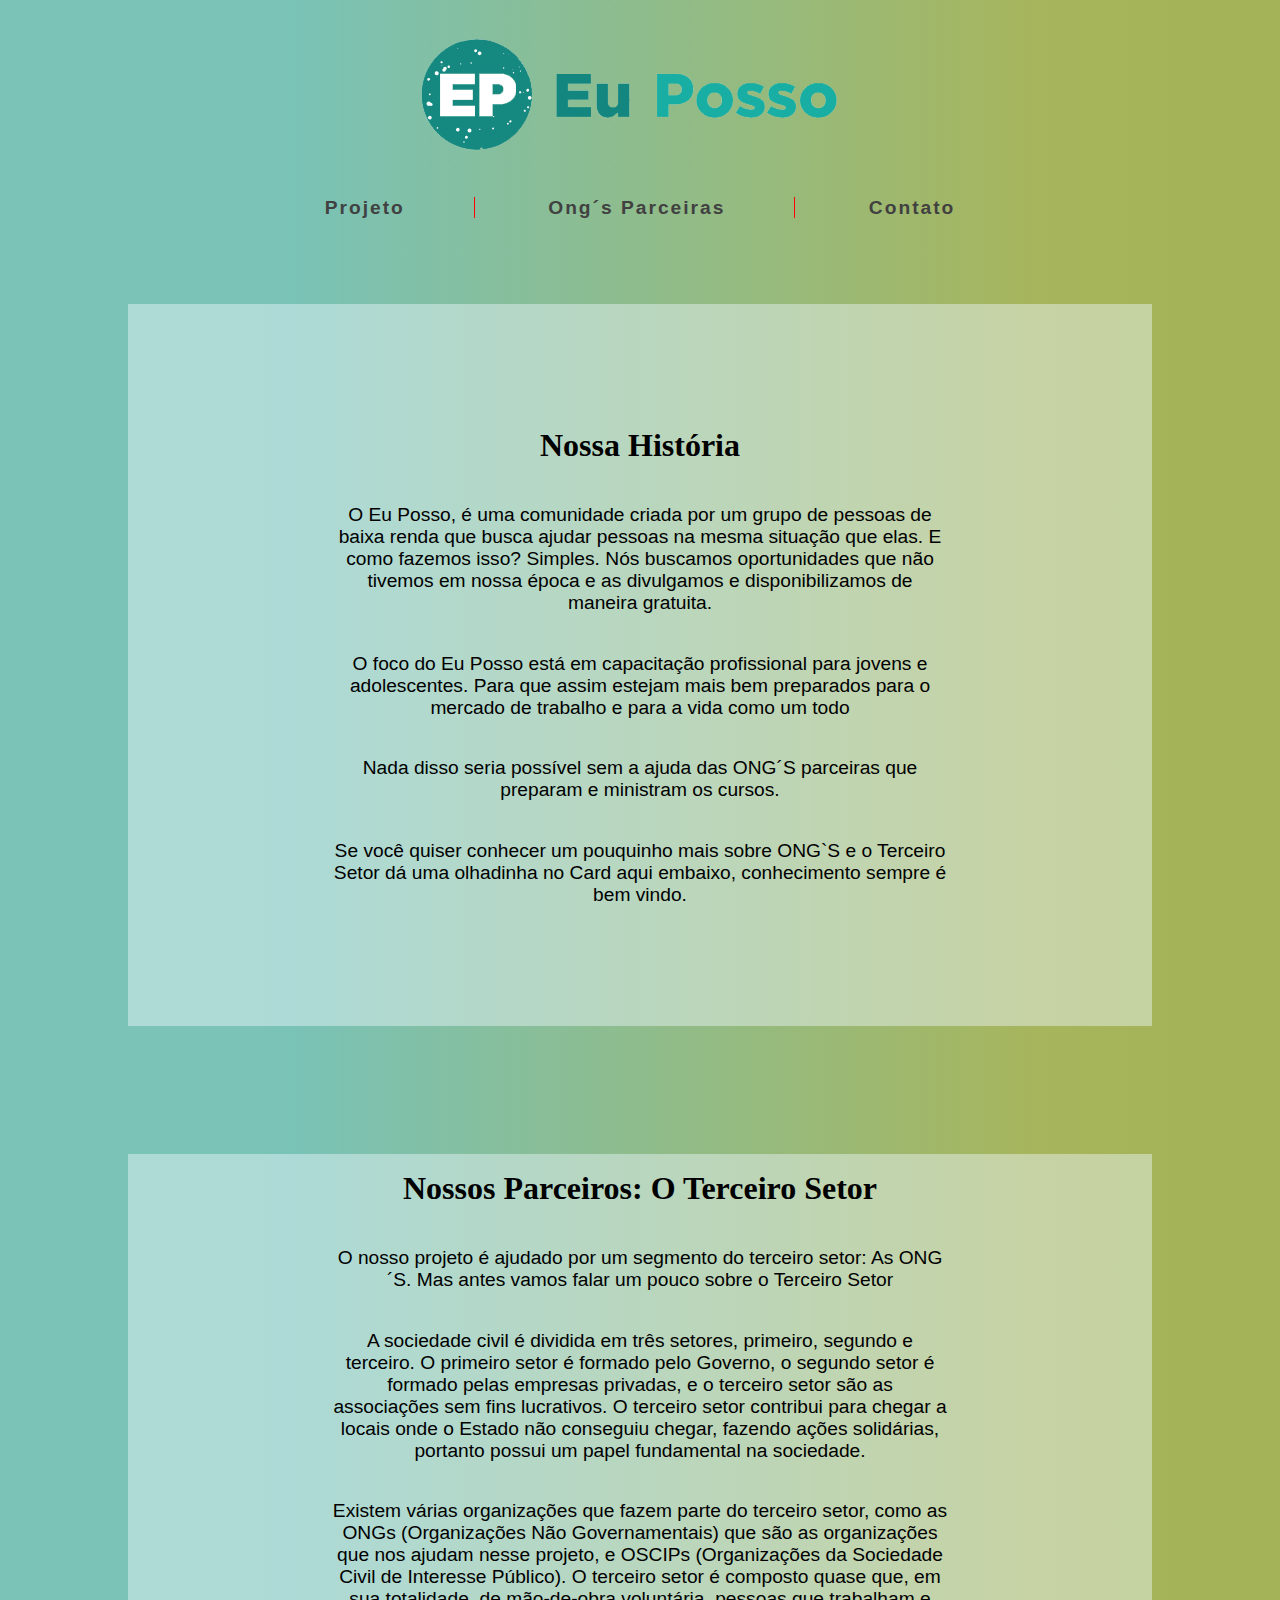
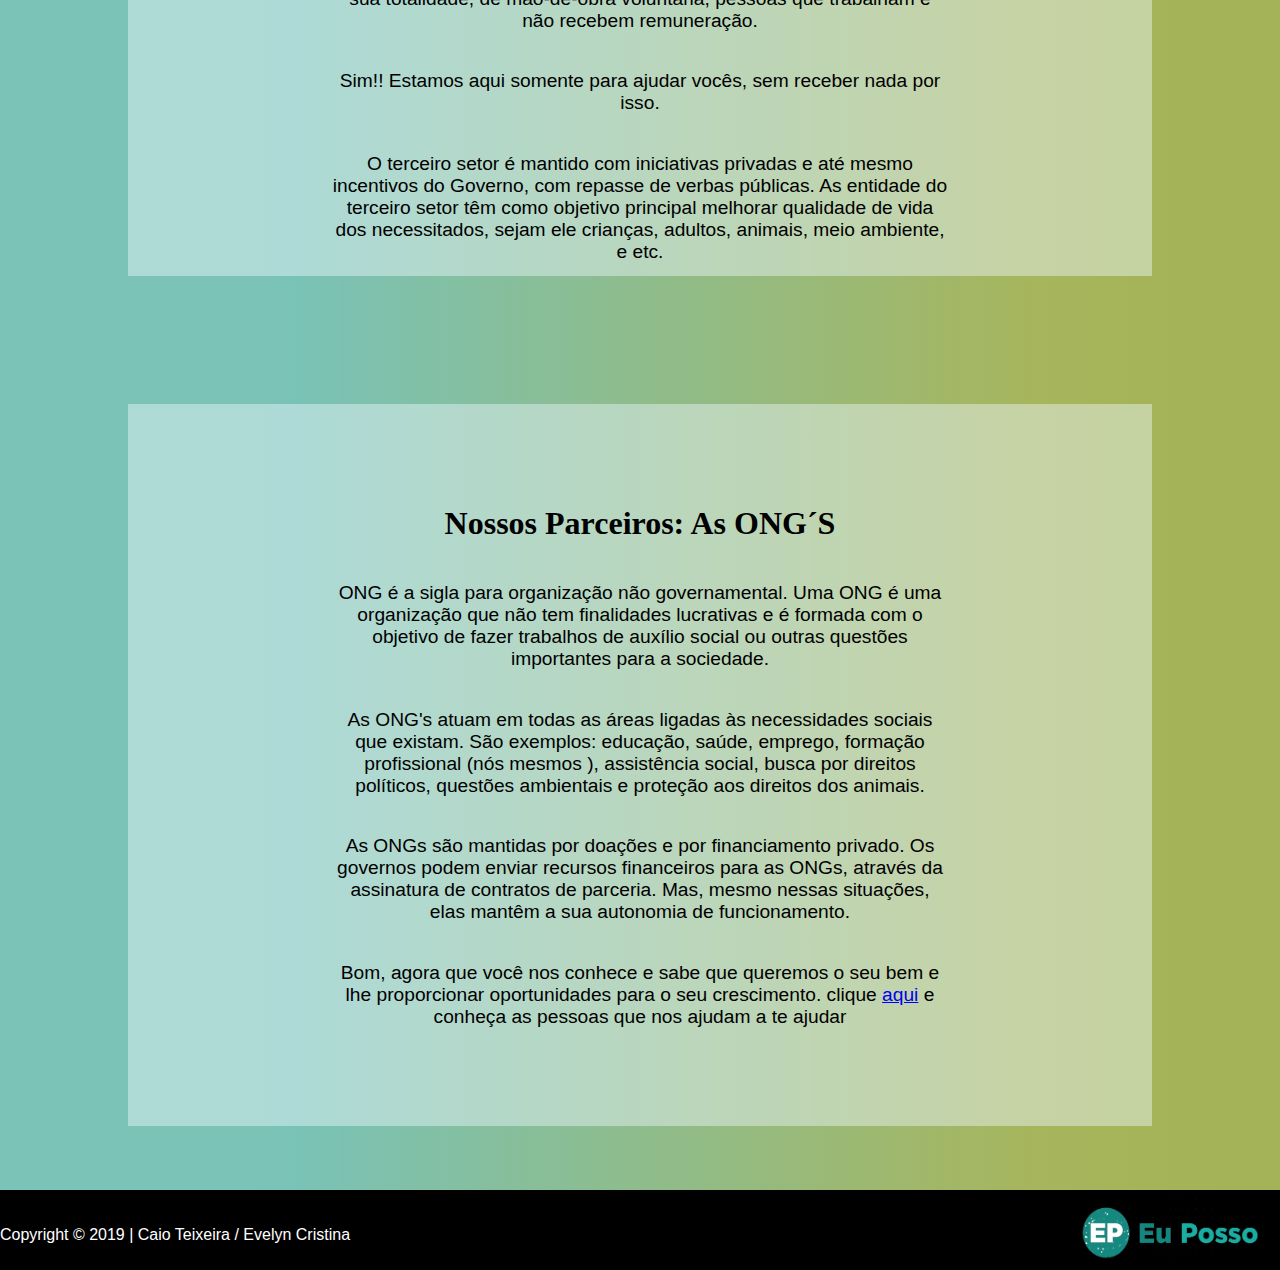
==== index.html @ 23ab4783 "04.05" ====
<!DOCTYPE html>
<html lang="pt">
<head>
    <meta charset="UTF-8">
    <link rel="stylesheet" href="assets/css/style.css">
    <title>APS - WEB</title>
</head>
<body>
    <nav>
        <img src="assets/imagens/logo.png" width="499px" height="177px">
        <div class="menu">
            <a href="index.html">Projeto</a>
            <a href="parceiros.html">Ong´s Parceiras</a>
            <a href="contatos.html">Contato</a>
        </div>
    </nav>
    
    <section class="conteudo" >
        <div class="card">
            <h1>Nossa História</h1>
            <p>O Eu Posso, é uma comunidade criada por um grupo de pessoas de baixa renda que busca ajudar pessoas na mesma situação que elas. E como fazemos isso? Simples. Nós buscamos oportunidades que não tivemos em nossa época e as divulgamos e disponibilizamos de maneira gratuita.</p>
            <p>O foco do Eu Posso está em capacitação profissional para jovens e adolescentes. Para que assim estejam mais bem preparados para o mercado de trabalho e para a vida como um todo</p>
            <p>Nada disso seria possível sem a ajuda das ONG´S parceiras que preparam e ministram os cursos.</p>
            <p>Se você quiser conhecer um pouquinho mais sobre ONG`S e o Terceiro Setor dá uma olhadinha no Card aqui embaixo, conhecimento sempre é bem vindo.</p>
        </div>
    </section>
    
    <section class="conteudo">
        <div class="card ">
            <h1>Nossos Parceiros: O Terceiro Setor</h1>
            <p>O nosso projeto é ajudado por um segmento do terceiro setor: As ONG´S. Mas antes vamos falar um pouco sobre o Terceiro Setor</p>
            <p>A sociedade civil é dividida em três setores, primeiro, segundo e terceiro. O primeiro setor é formado pelo Governo, o segundo setor é formado pelas empresas privadas, e o terceiro setor são as associações sem fins lucrativos. O terceiro setor contribui para chegar a locais onde o Estado não conseguiu chegar, fazendo ações solidárias, portanto possui um papel fundamental na sociedade.</p>
            <p>Existem várias organizações que fazem parte do terceiro setor, como as ONGs (Organizações Não Governamentais) que são as organizações que nos ajudam nesse projeto, e OSCIPs (Organizações da Sociedade Civil de Interesse Público). O terceiro setor é composto quase que, em sua totalidade, de mão-de-obra voluntária, pessoas que trabalham e não recebem remuneração.</p>
            <p>Sim!! Estamos aqui somente para ajudar vocês, sem receber nada por isso.</p>
            <p>O terceiro setor é mantido com iniciativas privadas e até mesmo incentivos do Governo, com repasse de verbas públicas. As entidade do terceiro setor têm como objetivo principal melhorar qualidade de vida dos necessitados, sejam ele crianças, adultos, animais, meio ambiente, e etc.</p>
            
        </div>
    </section>
    
    <section class="conteudo">
        <div class="card">
            <h1>Nossos Parceiros: As ONG´S</h1>
            <p>ONG é a sigla para organização não governamental. Uma ONG é uma organização que não tem finalidades lucrativas e é formada com o objetivo de fazer trabalhos de auxílio social ou outras questões importantes para a sociedade.</p>
            <p>As ONG's atuam em todas as áreas ligadas às necessidades sociais que existam. São exemplos: educação, saúde, emprego, formação profissional (nós mesmos  ), assistência social, busca por direitos políticos, questões ambientais e proteção aos direitos dos animais.</p>
            <p>As ONGs são mantidas por doações e por financiamento privado. Os governos podem enviar recursos financeiros para as ONGs, através da assinatura de contratos de parceria. Mas, mesmo nessas situações, elas mantêm a sua autonomia de funcionamento.</p>
            <p>Bom, agora que você nos conhece e sabe que queremos o seu bem e lhe proporcionar oportunidades para o seu crescimento. clique <a href="parceiros.html">aqui</a> e conheça as pessoas que nos ajudam a te ajudar</p>
        </div>
    </section>
    
    <footer>
        <div class="rodape">
            <p>Copyright © 2019 | Caio Teixeira / Evelyn Cristina</p>
        </div>
        <img src="assets/imagens/logo.png" width="210px" height="80px">
    </footer>
</body>
</html>
---- assets/css/style.css ----
body{
    margin: 0;
    background-image: linear-gradient(to right, rgba(88,179,164,0.79) 20%, rgba(88,179,164,0.8) 23%, rgba(88,179,164,0.8) 23%, rgba(164,179,87,0.97) 81%, rgba(164,179,87,1) 93%);
    font-family: sans-serif;
}

nav{
    width: 100%;
    height: 240px;
    display: flex;
    flex-direction: column;
    align-items: center;
}

.menu{ 
    text-align: center;
    padding: 20px 0px;
}

.menu a{
    text-decoration: none;
    padding: 0 69px;
    font-family: sans-serif;
    color: rgb(65, 65, 65);
    font-size: 1.2em;
    border-right: 1px solid rgb(255, 1, 1);
    font-weight: bold;
    letter-spacing: 2px;
}

.menu a:hover{
    opacity: 0.5;
}

.menu a:nth-last-child(1){
    border-right: none;
}

/* ----------------------------------------------------------------------- */

.conteudo{
    width: 100%;
    height: 850px;
    display: flex;
    align-items: center;    
    justify-content: center;
}

.card{
    background-color: rgba(240, 248, 255, 0.438);
    width: 80%;
    height: 85%;
    text-align: center;
    justify-content: center;
    align-items: center;
    display: flex;
    flex-direction: column;
    word-break: break-all;
}

.card p{
    width: 60%;
    word-break: normal;
    font-size: 1.2em;
}

.card h1{
    font-family: cursive;
    font-size: 2em;
}


/* ---------------------------------------------------------- */
footer{
    width: 100%;
    height: 80px;
    background-color: black;
    display: flex;
}

footer img{
    float: left;
}

.rodape{
    width: 90%;
    padding: 20px 0px;
    color: white;
}
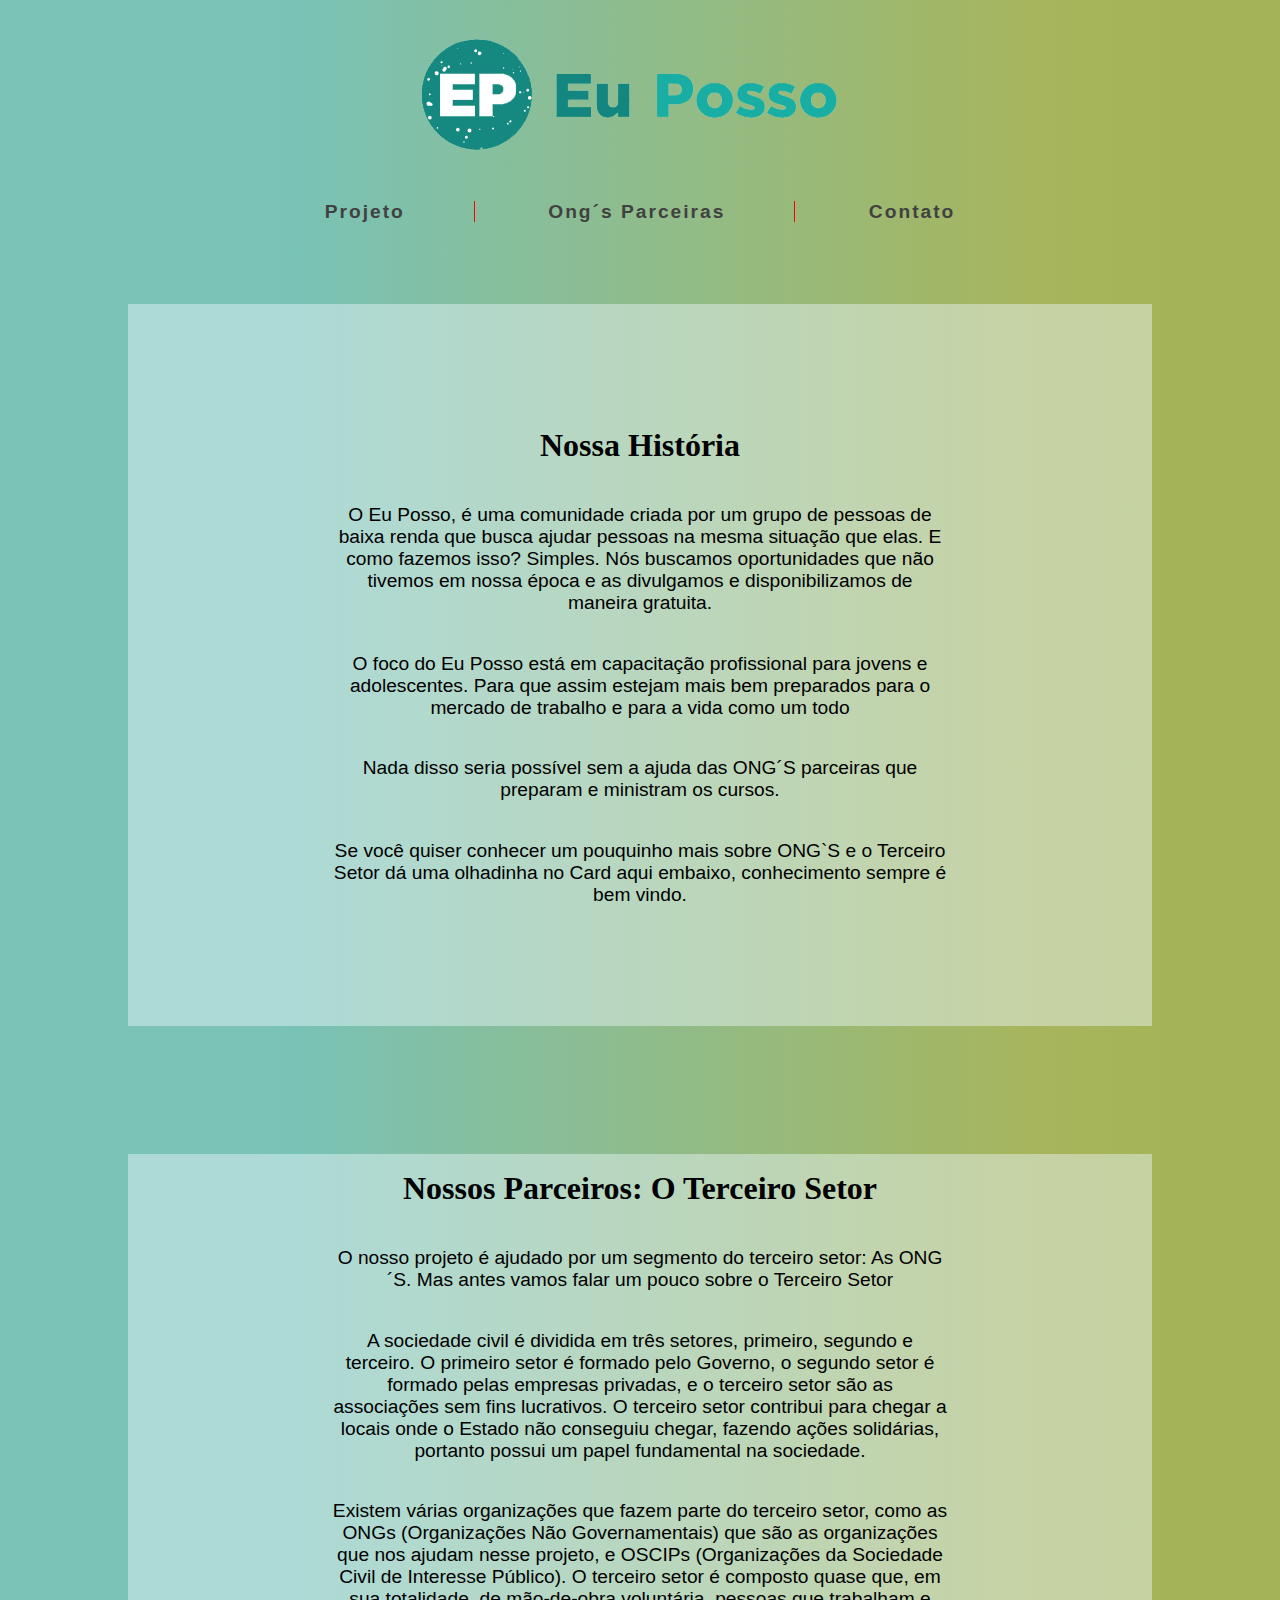
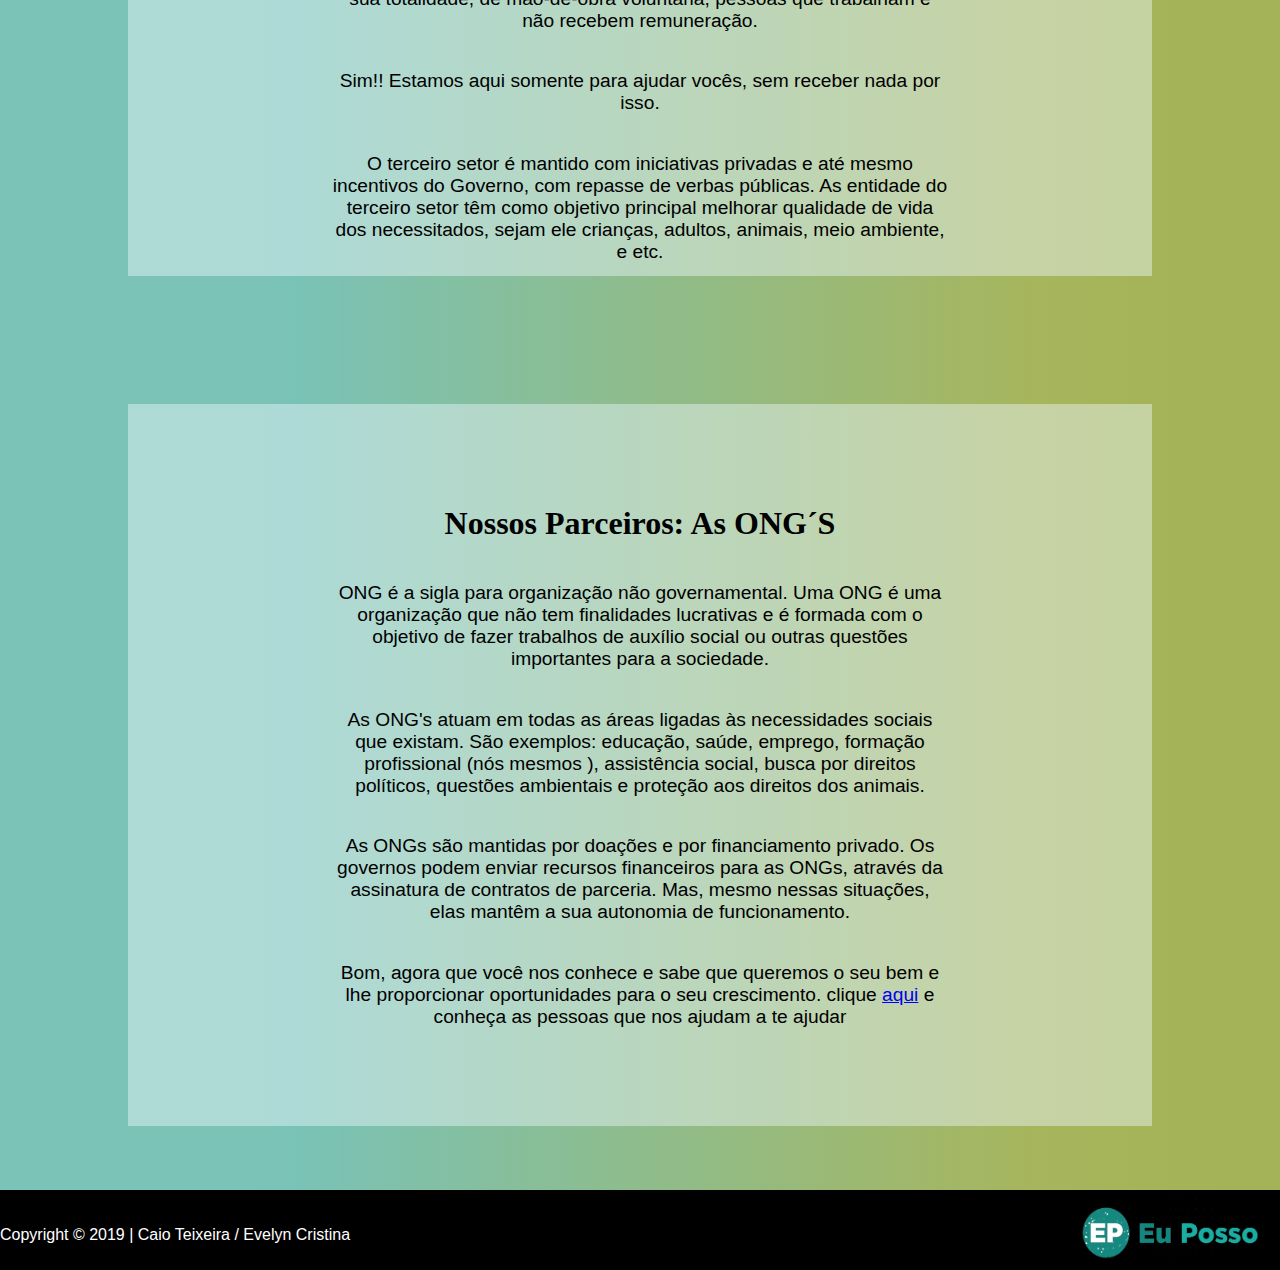
==== commit d58ef2c1: "11.05 se pa terminei" ====
--- a/index.html
+++ b/index.html
@@ -7,7 +7,7 @@
 </head>
 <body>
     <nav>
-        <img src="assets/imagens/logo.png" width="499px" height="177px">
+       <a href="index.html"><img src="assets/imagens/logo.png" width="499px" height="177px"></a> 
         <div class="menu">
             <a href="index.html">Projeto</a>
             <a href="parceiros.html">Ong´s Parceiras</a>
